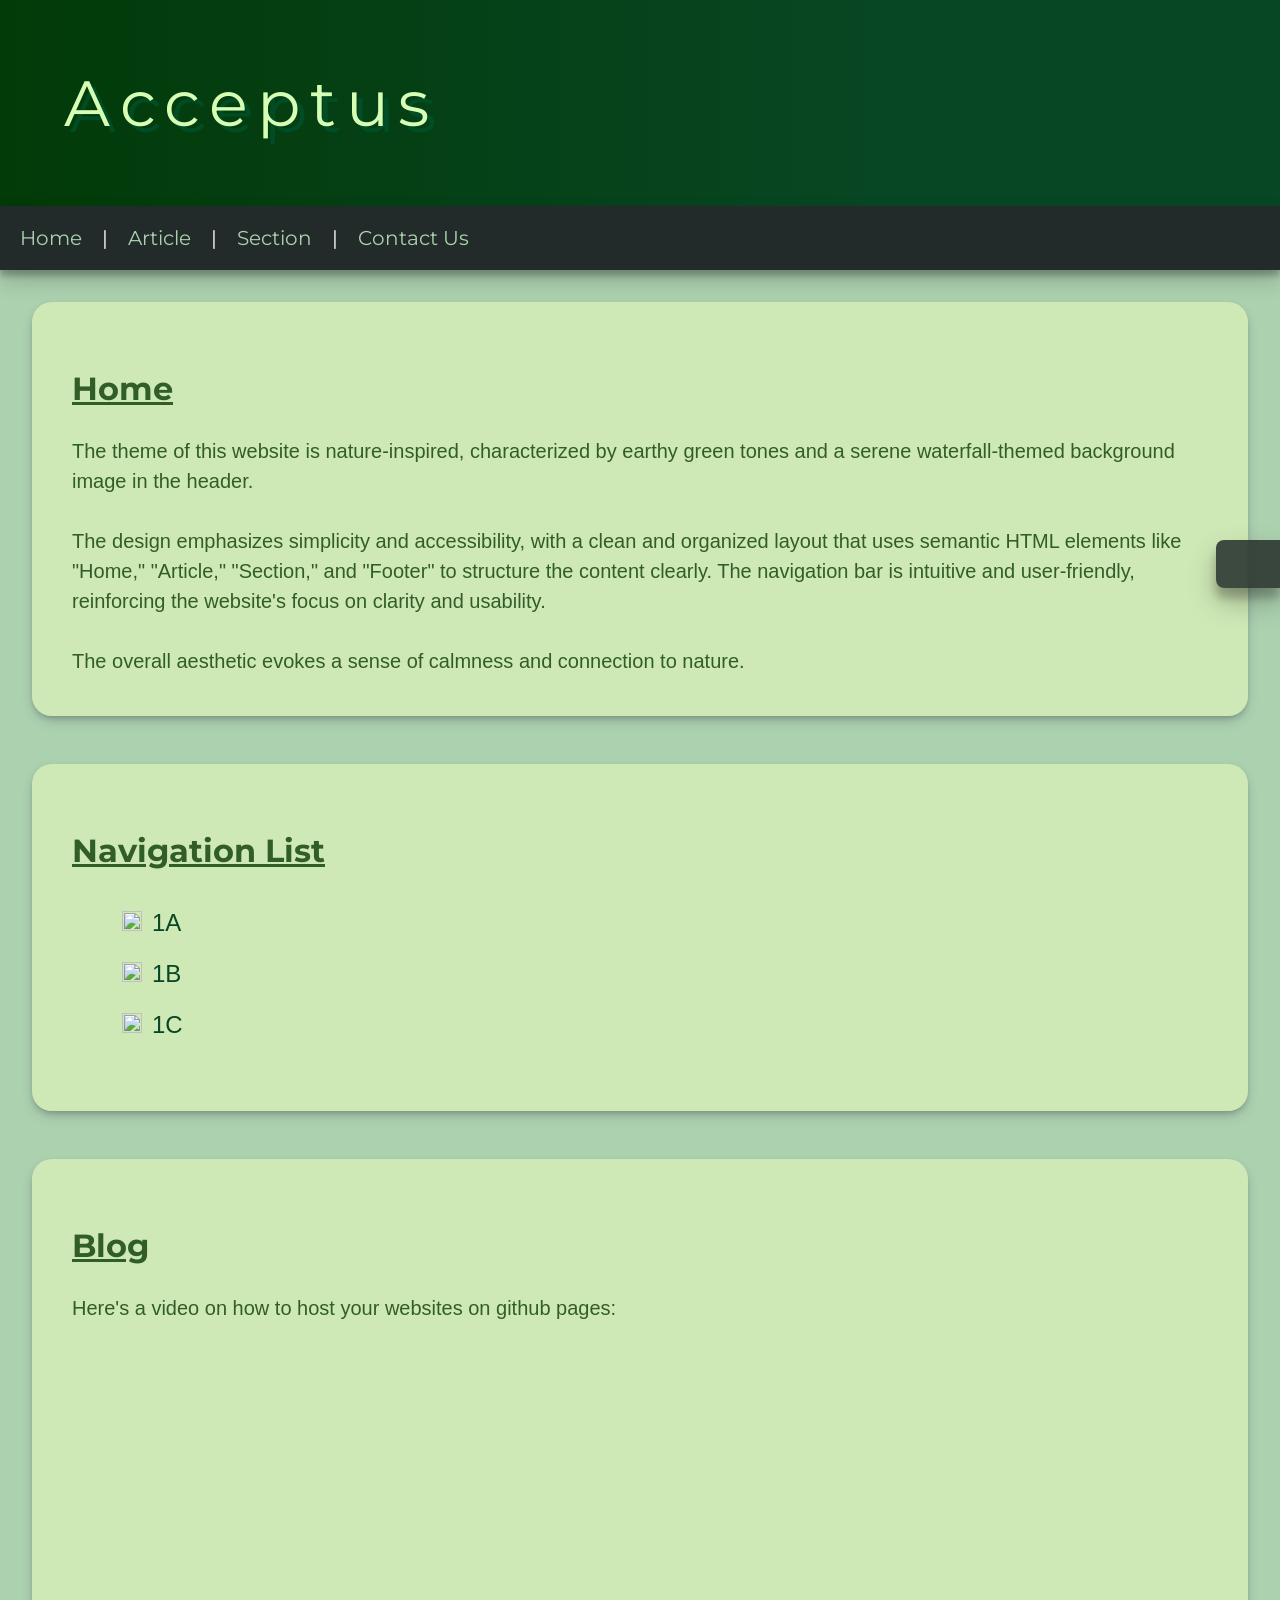
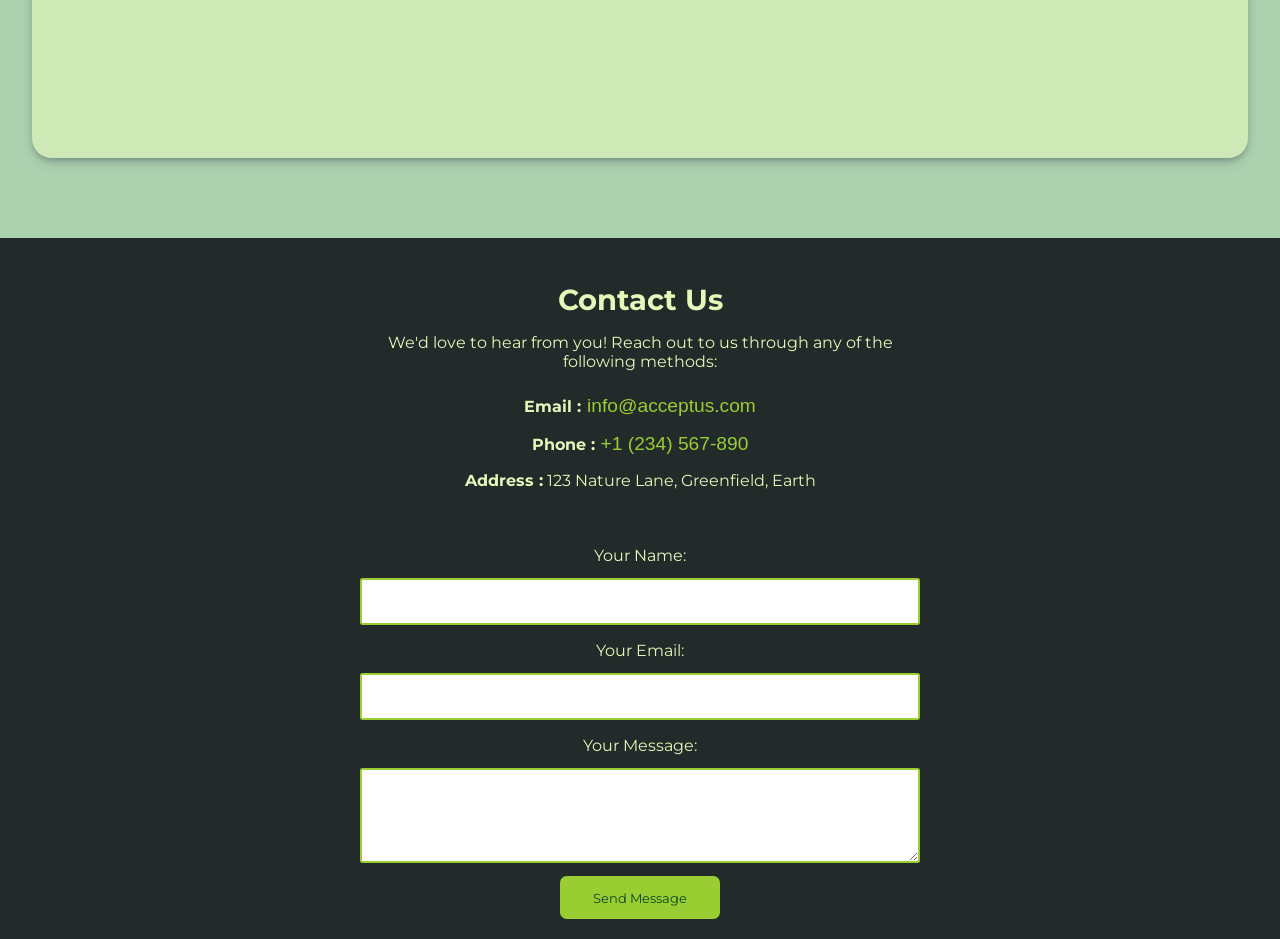
==== semantic_css.html @ 49cf40b6 "Add files via upload" ====
<!DOCTYPE html>
<html lang="en">
  <head>
    <meta charset="UTF-8" />
    <meta name="viewport" content="width=device-width, initial-scale=1.0" />
    <title>Document</title>
    <link rel="preconnect" href="https://fonts.googleapis.com" />
    <link rel="preconnect" href="https://fonts.gstatic.com" crossorigin />
    <link
      href="https://fonts.googleapis.com/css2?family=Montserrat:ital,wght@0,600;1,600&display=swap"
      rel="stylesheet"
    />
    <link rel="stylesheet" href="semantic.css">
  </head>
  <!--<style>
    * {
      font-family: 'Montserrat', sans-serif;
    }
    header {
      height: fit-content;
      width: 100%;
      background-image: url('https://i.pinimg.com/originals/21/e2/e7/21e2e73eb9a9984e3b407328f65f5e5b.gif');
      background-size: cover;
      background-repeat: no-repeat;
      background-position: center;
      color: #d6ffb5;
      font-size: 2em;
      margin: 0;
      position: relative;
      box-shadow: rgba(0, 0, 0, 0.16) 0px 10px 36px 0px,
        rgba(0, 0, 0, 0.06) 0px 0px 0px 1px;
    }
    body {
      margin: 0;
      background-color: #084724;
      color: rgb(255, 255, 255);
    }
    .htext {
      height: fit-content;
      width: 12em;
      padding: 1em;
      font-size: 2em;
      text-shadow: 0.1em 0.1em rgba(0, 82, 43, 0.758);
      background-image: linear-gradient(
        to right,
        rgba(1, 55, 1, 0.791),
        rgba(0, 255, 119, 0)
      );
      letter-spacing: 0.15em;
    }
    nav {
      background-color: #222b29;
      padding-left: 0;
      text-align: left;
      box-shadow: rgba(0, 0, 0, 0.19) 0px 10px 20px,
        rgba(0, 0, 0, 0.23) 0px 6px 6px;
      position: sticky;
      top: 0;
    }
    nav a {
      display: inline-block;
      font-size: 1.25rem;
      width: fit-content;
      height: fit-content;
      text-decoration: underline 0.15em rgba(0, 0, 0, 0);
      text-shadow: none;
      padding: 1em;
      margin: 0;
      color: #acd1af;
      transition: 0.3s;
      cursor: pointer;
    }
    nav a:hover {
      text-decoration-color: greenyellow;
      color: greenyellow;
      text-shadow: 0.1em 0.1em rgba(0, 0, 0, 0.61);
    }
    article {
      background-color: #acd1af;
      padding: 2em;
      color: #315e26;
    }
    h1 {
      text-decoration: underline;
      font-size: 2rem;
    }
    aside {
      text-align: center;
      line-height: 2em;
    }
    .sticky_box {
      position: fixed;
      float: right;
      right: 0;
      top: 60%;
      backdrop-filter: blur(0.1em);
      width: 2em;
      height: 1em;
      overflow: hidden;
      color: rgba(0, 0, 0, 0);
      background-color: #222b29d6;
      padding: 1em;
      border: none;
      border-radius: 0.5em;
      border-top-right-radius: 0;
      border-bottom-right-radius: 0;
      box-shadow: rgba(0, 0, 0, 0.25) 0px 14px 28px, rgba(0, 0, 0, 0.22) 0px 10px 10px;
      transition: 500ms;
    }
    .sticky_box:hover {
      width: 10em;
      height: 10em;
      background-color: #222b298a;
      border: solid 0.2em #222b29;
      border-right: none;
      color: #b1dd9e;
    }
    section{
      margin-bottom: 5rem;
      font-family: 'Gill Sans', 'Gill Sans MT', Calibri, 'Trebuchet MS',
        sans-serif;
      font-size: 1.25em;
      line-height: 1.5em;
    }
    li{
      list-style: none;
      padding: 0.5em;
    }
    .icon{
       width: 1em;
       height: fit-content;
       margin-right: 0.5em;
    }
    aside a {
      text-decoration: underline;
      text-decoration-color: rgba(0, 0, 0, 0);
      display: block;
      width: fit-content;
      color: #b1dd9e;
      transition: 500ms;
    }
    aside a:hover {
      text-decoration: underline;
      color: greenyellow;
    }
    iframe{
      display: block;
      width: 28em;
      height: 15.75em;
      margin: 2em;
      margin-left: 0em;
      border-radius: 1em;
    }
    li a{
      font-family: 'Gill Sans', 'Gill Sans MT', Calibri, 'Trebuchet MS', sans-serif;
      text-decoration: underline 0.1em rgba(0,0,0,0);
      text-underline-offset: 0.25em;
      color: #084724;
      transition: 100ms ease-out;
      font-size: 1.5rem;
    }
    li a:hover{
      text-decoration: underline 0.1em;
      text-underline-offset: 0.25em;
    }
footer {
  background-color: #222b29;
  color: #e4f8ba;
  padding: 20px;
  text-align: center;
}

.contact-us {
  max-width: 35em;
  margin: 0 auto;
}

.contact-us h2 {  
  font-size: 1.8em;
  margin-bottom: 0.2em;
}

.contact-info {
  list-style: none;
  padding: 0;
  margin-top: 1em;
  margin-bottom: 2em;
}

.contact-info a {
  font-size: 1.2em;
  margin-left: 0.1em;
  color: #9acd32;
  text-decoration: underline rgba(0, 0, 0, 0);
  transition: 300ms;
}

.contact-info a:hover{
  text-decoration-color: greenyellow;
  color: greenyellow;
}

.contact-form {
  display: flex;
  flex-direction: column;
  justify-content: center;
}

.contact-form label {
  margin-top: 1em;
  font-size: 1em;
}

.contact-form input,
.contact-form textarea {
  margin-top: 1em;
  padding: 1em;
  border: 0.2em solid #9acd32;
  border-radius: 0.2em;
  transition: background-color 300ms;
}
.contact-form input:focus,
.contact-form textarea:focus {
  background-color: #e4f8ba;
  outline: none;
  caret-color: #222b29;
}

.contact-form button {
  padding: 1em;
  width: 12em;
  text-align: center;
  margin: auto;
  margin-top: 1em;
  background-color: #9acd32;
  color: #084724;
  border: none;
  border-radius: 0.5em;
  cursor: pointer;
  transition: 300ms;
}

.contact-form button:hover {
  color: #e4f8ba;
  background-color: #084724;
}-->

  </style>
  <body>
    <header><div class="htext">Acceptus</div></header>
    <nav>
      <a href="#Home1">Home</a> <div> | </div>
      <a href="https://www.google.co.in/">Article</a> <div> | </div>
      <a href="https://www.google.co.in/">Section</a> <div> | </div>
      <a href="#contact-form">Contact Us</a>
    </nav>
      <article id="Home1">
        <section>
          <h1>Home</h1>

          The theme of this website is nature-inspired, characterized by earthy green tones and a serene waterfall-themed background image in the header.<br><br>The design emphasizes simplicity and accessibility, with a clean and organized layout that uses semantic HTML elements like "Home," "Article," "Section," and "Footer" to structure the content clearly. The navigation bar is intuitive and user-friendly, reinforcing the website's focus on clarity and usability.<br><br> The overall aesthetic evokes a sense of calmness and connection to nature.
        </section>
        <section>
          <h1>Navigation List</h1>
          <ul>
            <li><img src="https://cdn-icons-png.flaticon.com/512/5077/5077571.png" class="icon"><a href="">1A</a></li>
            <li><img src="https://cdn-icons-png.flaticon.com/512/5077/5077571.png" class="icon"><a href="">1B</a></li>
            <li><img src="https://cdn-icons-png.flaticon.com/512/5077/5077571.png" class="icon"><a href="">1C</a></li>
          </ul>
        </section>
        <section>
          <h1>Blog</h1>
          Here's a video on how to host your websites on github pages:
          <iframe src="https://www.youtube.com/embed/NGBAQ-7m_8M?si=MzJa64ffxrgO4eCc" title="YouTube video player" frameborder="0" allow="accelerometer; autoplay; clipboard-write; encrypted-media; gyroscope; picture-in-picture; web-share" referrerpolicy="strict-origin-when-cross-origin" allowfullscreen></iframe>
        </section>
      </article>
      <aside class="sticky_box">
        Quick Links :
        <a href="https://github.com/RZxReaper/Web-dev-24-45/" target="_blank">Github</a>
        <a href="https://www.google.co.in/" target="_blank">Google</a>
        <a href="https://www.wikipedia.org/" target="_blank">Wikipedia</a>
        <a href="https://moovit.vit.ac.in/" target="_blank">Moodle</a>
      </aside>
    </div>
    <footer>
      <div class="contact-us" id="contact-form">
        <h2>Contact Us</h2>
        <p>We'd love to hear from you! Reach out to us through any of the following methods:</p>
        <ul class="contact-info">
          <li><strong>Email :</strong> <a href="mailto:info@acceptus.com">info@acceptus.com</a></li>
          <li><strong>Phone :</strong> <a href="tel:+1234567890">+1 (234) 567-890</a></li>
          <li><strong>Address :</strong> 123 Nature Lane, Greenfield, Earth</li>
        </ul>
        <form class="contact-form" action="/submit-contact" method="post">
          <label for="name">Your Name:</label>
          <input type="text" id="name" name="name" required>
          
          <label for="email">Your Email:</label>
          <input type="email" id="email" name="email" required>
          
          <label for="message">Your Message:</label>
          <textarea id="message" name="message" rows="4" required></textarea>
          
          <button type="submit">Send Message</button>
        </form>
      </div>
    </footer>
    
  </body>
</html>
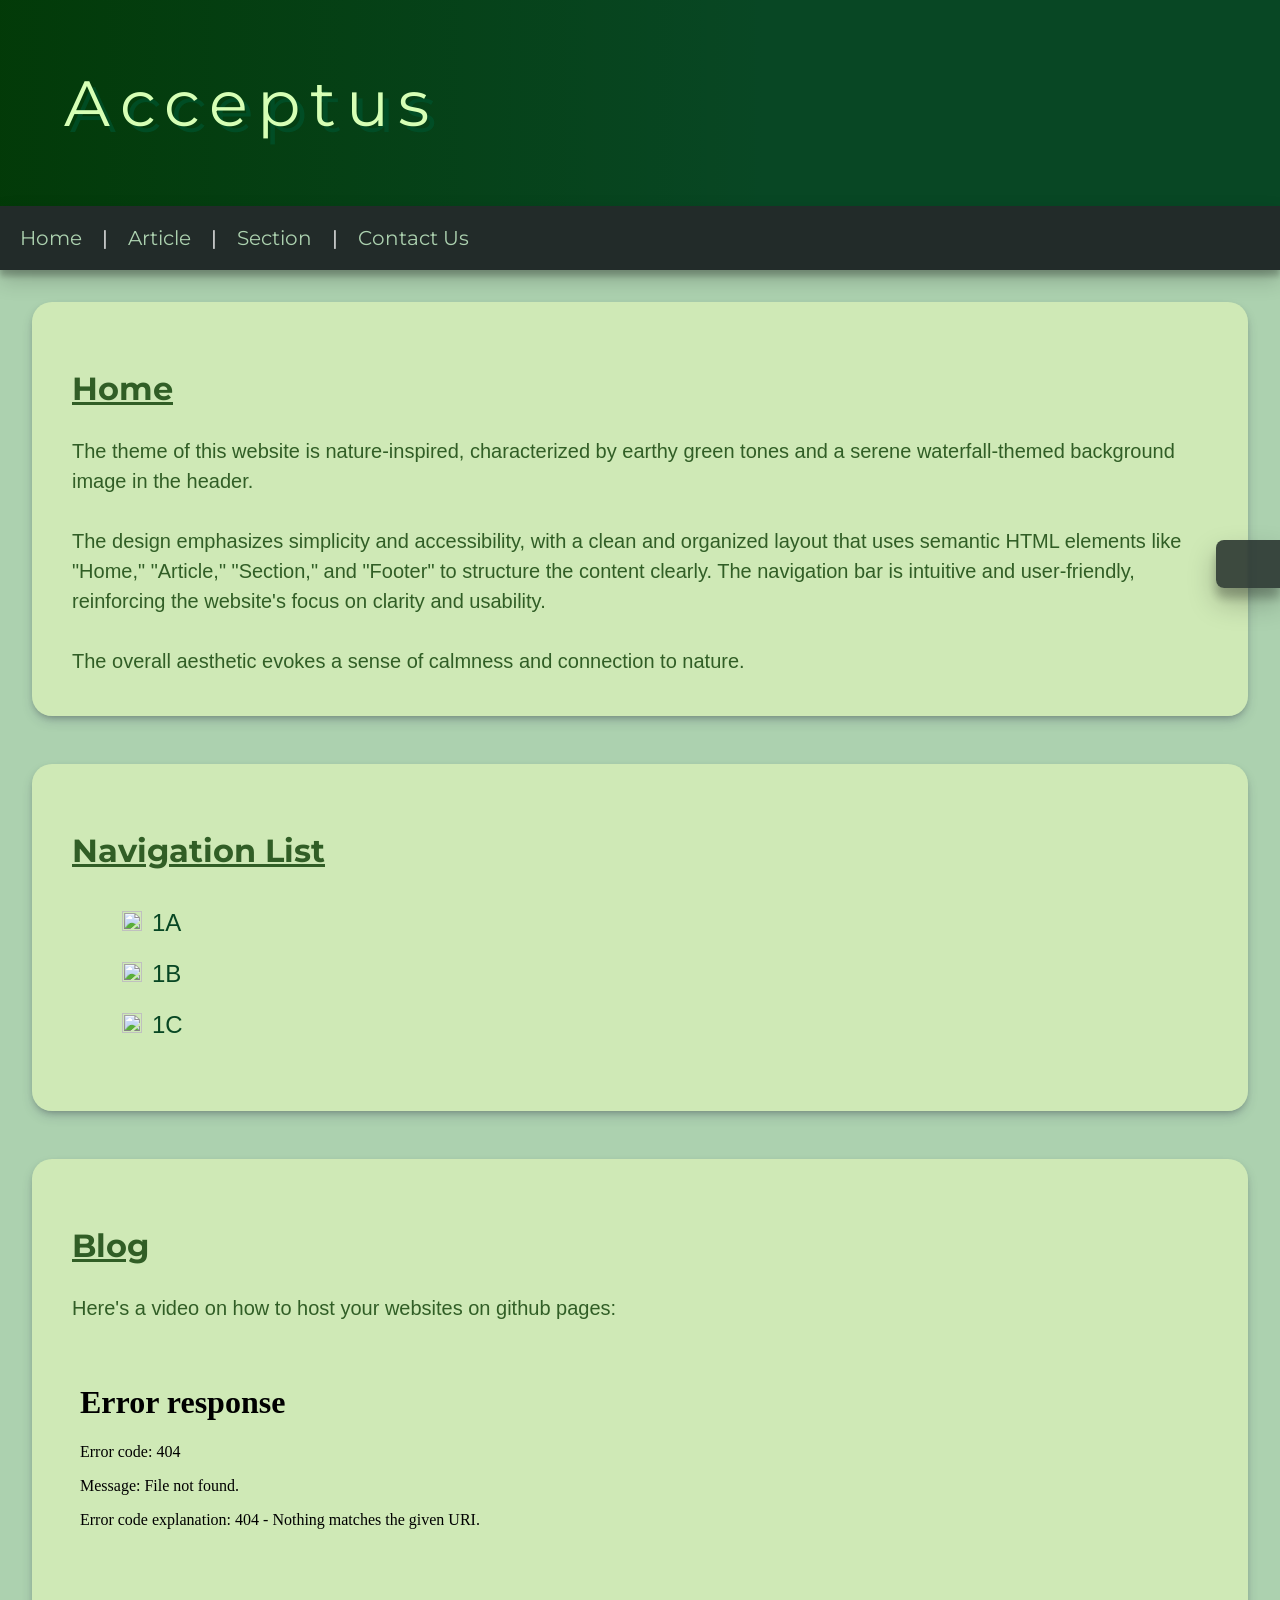
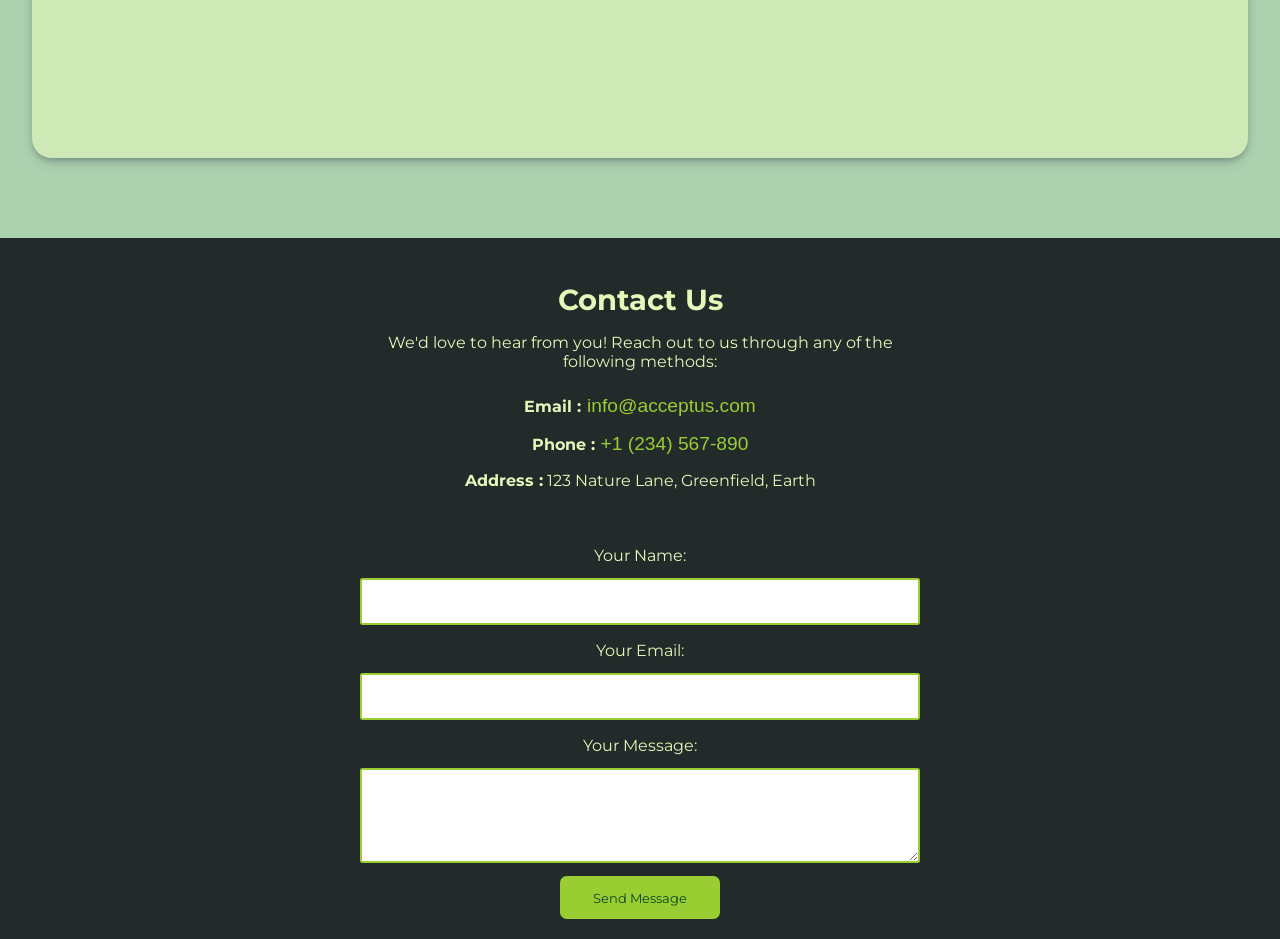
==== commit 053236dc: "Update semantic_css.html" ====
--- a/semantic_css.html
+++ b/semantic_css.html
@@ -271,7 +271,7 @@
         <section>
           <h1>Blog</h1>
           Here's a video on how to host your websites on github pages:
-          <iframe src="https://www.youtube.com/embed/NGBAQ-7m_8M?si=MzJa64ffxrgO4eCc" title="YouTube video player" frameborder="0" allow="accelerometer; autoplay; clipboard-write; encrypted-media; gyroscope; picture-in-picture; web-share" referrerpolicy="strict-origin-when-cross-origin" allowfullscreen></iframe>
+          <iframe src="pages tutorial.mp4" frameborder="0" allow="accelerometer; autoplay; clipboard-write; encrypted-media; gyroscope; picture-in-picture; web-share" referrerpolicy="strict-origin-when-cross-origin" allowfullscreen></iframe>
         </section>
       </article>
       <aside class="sticky_box">
